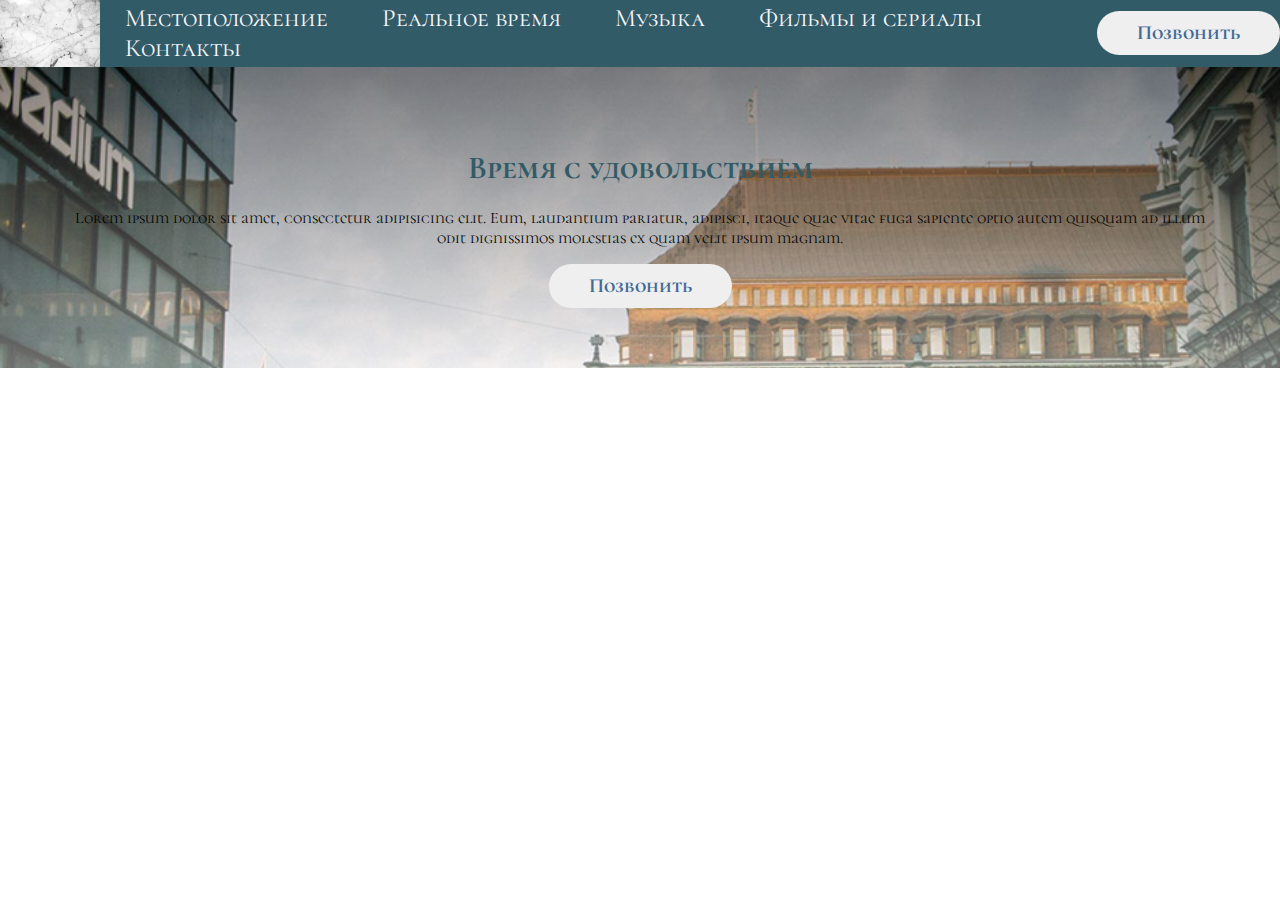
==== index.html @ aa3e8c09 "Add files via upload" ====
<!DOCTYPE html>
<html lang="ru">
<head>
    <meta charset="UTF-8">
    <meta http-equiv="X-UA-Compatible" content="IE=edge">
    <meta name="viewport" content="width=device-width, initial-scale=1.0">
    <title>24 градуса</title>
    <link rel="stylesheet" href="style.css">
    <link rel="preconnect" href="https://fonts.googleapis.com">
<link rel="preconnect" href="https://fonts.gstatic.com" crossorigin>
<link href="https://fonts.googleapis.com/css2?family=Cormorant+Unicase:wght@300;400;500;600;700&display=swap" rel="stylesheet">
</head>
<body>
    <header>
       <img src="d.jpg" alt="" width="100"> 
       <nav>
           <a href="https://www.google.com/maps/d/u/0/viewer?key=ABQIAAAAwl1TlkZ3cIp7yfBiDCtvBxTUywBZYwrThNtqQAvdi_pSt8nIqBSJki7Laz9kHgP1yTr0yhHLRzzbWA&ie=UTF8&hl=ru&t=h&msa=0&ll=56.18225400000002%2C26.66656500000002&spn=1.070052%2C2.340088&z=8&source=embed&mid=1zWw_YBg0ltl9Lh4yFWydFBDqtrM" target="_blank">Местоположение</a>
           <a href="https://time.is/ru/Minsk#" target="_blank">Реальное время</a>
           <a href="https://sber-zvuk.com/top100" target="_blank">Музыка</a>
           <a href="https://www.ivi.ru/movies" target="_blank">Фильмы и сериалы</a>
           <a href="#" target="_blank">Контакты</a>
           
       </nav>
       <button>Позвонить</button>
    </header>
    <main>
<div>
<h1>Время с удовольствием</h1>
<p>Lorem ipsum dolor sit amet, consectetur adipisicing elit. Eum, laudantium pariatur, adipisci, itaque quae vitae fuga sapiente optio autem quisquam ad illum odit dignissimos molestias ex quam velit ipsum magnam.</p>
<button>Позвонить</button>
</div>
    </main>
    <footer> 

    </footer>
</body>
</html>
---- style.css ----
header{
    background-color:rgb(49, 91, 102);
    display: flex;
    justify-content: space-around;
    align-items: center;
}

body{
    margin: 0;
    font-family: 'Cormorant Unicase', serif;
}
nav a{
    color: ghostwhite;
    font-size: 25px;
    margin: 25px;
    text-decoration: none;
}
button{
padding: 10px 40px;
border-radius: 25px;
color: rgb(65, 105, 156);
border: none;
font-size: 20px;
font-family: 'Cormorant Unicase', serif;
font-weight: bold;
cursor: pointer;
transition: .7s;
}
button:hover{
background-color:rgba(235, 235, 235, 0.788);
transform: scale(1.1);
}
div{
    text-align: center;
    padding: 60px;
    background-image: linear-gradient(to top, rgba(255, 255, 255, 0.411),rgba(0, 0, 0, 0.438)) , url(city.jpg);
    background-size: cover;
}
h1{
    color:rgb(49, 91, 102);
    font-family: 'Cormorant Unicase', serif;
    font-weight: bold;

}
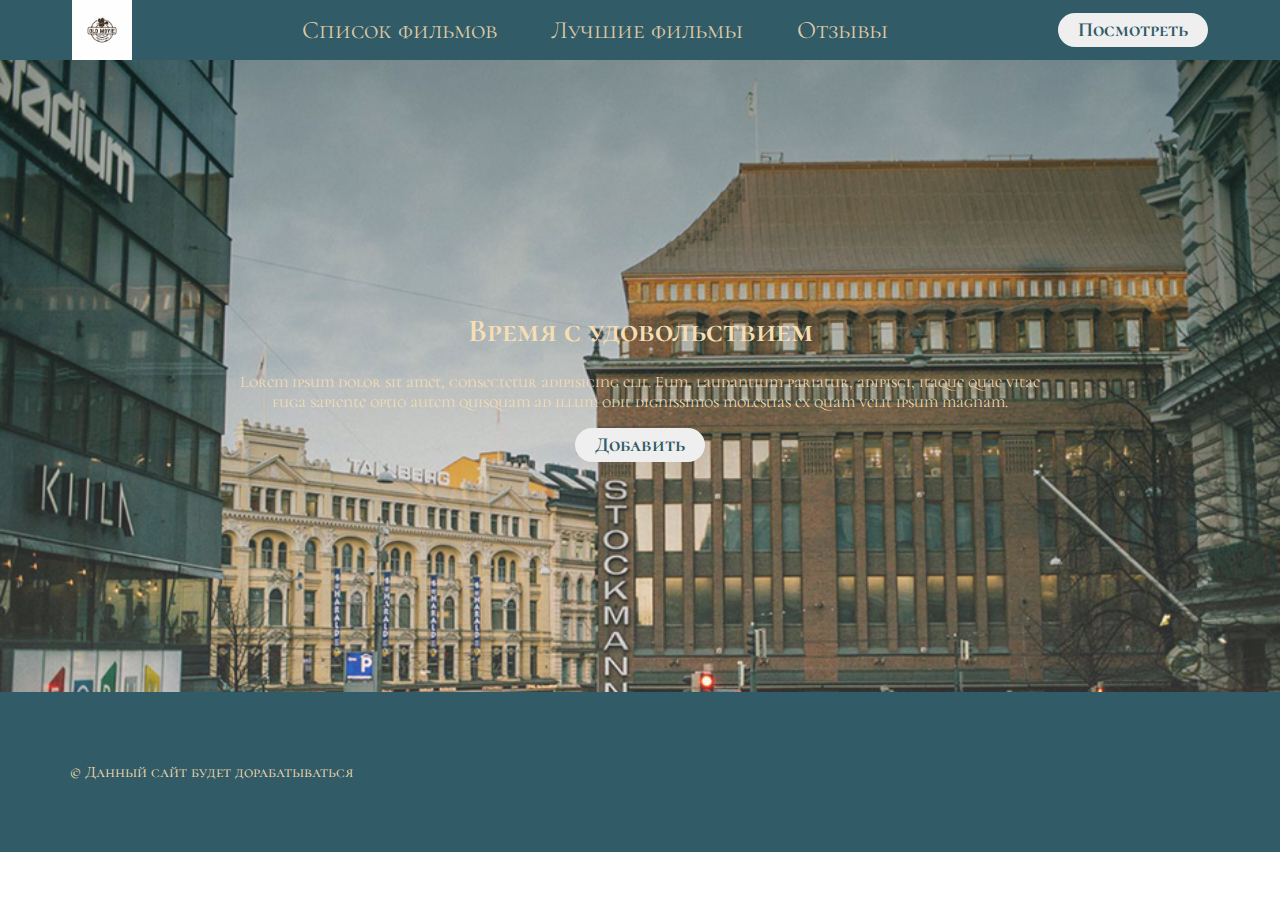
==== commit 8c8af0db: "Add files via upload" ====
--- a/index.html
+++ b/index.html
@@ -4,7 +4,7 @@
     <meta charset="UTF-8">
     <meta http-equiv="X-UA-Compatible" content="IE=edge">
     <meta name="viewport" content="width=device-width, initial-scale=1.0">
-    <title>24 градуса</title>
+    <title>фильмы и сериалы</title>
     <link rel="stylesheet" href="style.css">
     <link rel="preconnect" href="https://fonts.googleapis.com">
 <link rel="preconnect" href="https://fonts.gstatic.com" crossorigin>
@@ -12,25 +12,32 @@
 </head>
 <body>
     <header>
-       <img src="d.jpg" alt="" width="100"> 
+       <img src="g.jpg" alt="" width="60"> 
        <nav>
-           <a href="https://www.google.com/maps/d/u/0/viewer?key=ABQIAAAAwl1TlkZ3cIp7yfBiDCtvBxTUywBZYwrThNtqQAvdi_pSt8nIqBSJki7Laz9kHgP1yTr0yhHLRzzbWA&ie=UTF8&hl=ru&t=h&msa=0&ll=56.18225400000002%2C26.66656500000002&spn=1.070052%2C2.340088&z=8&source=embed&mid=1zWw_YBg0ltl9Lh4yFWydFBDqtrM" target="_blank">Местоположение</a>
-           <a href="https://time.is/ru/Minsk#" target="_blank">Реальное время</a>
-           <a href="https://sber-zvuk.com/top100" target="_blank">Музыка</a>
-           <a href="https://www.ivi.ru/movies" target="_blank">Фильмы и сериалы</a>
-           <a href="#" target="_blank">Контакты</a>
+    
+           <a href="#" target="_blank">Список фильмов</a>
+           <a href="index — 2.html" target="_blank">Лучшие фильмы</a>
+           <a href="#">Отзывы</a>
            
        </nav>
-       <button>Позвонить</button>
+       <button> <a href="https://www.ivi.ru/movies" target="_blank">Посмотреть</a>
+          </button>
+    
     </header>
     <main>
 <div>
 <h1>Время с удовольствием</h1>
 <p>Lorem ipsum dolor sit amet, consectetur adipisicing elit. Eum, laudantium pariatur, adipisci, itaque quae vitae fuga sapiente optio autem quisquam ad illum odit dignissimos molestias ex quam velit ipsum magnam.</p>
-<button>Позвонить</button>
+<button>
+    <a href="#">Добавить</a>
+  
+
+</button>
 </div>
     </main>
     <footer> 
+<p>&copy; Данный сайт будет дорабатываться</p>
+
 
     </footer>
 </body>
--- a/style.css
+++ b/style.css
@@ -10,13 +10,13 @@
     font-family: 'Cormorant Unicase', serif;
 }
 nav a{
-    color: ghostwhite;
+    color: rgba(245, 222, 179, 0.863);
     font-size: 25px;
     margin: 25px;
     text-decoration: none;
 }
 button{
-padding: 10px 40px;
+padding: 5px 20px;
 border-radius: 25px;
 color: rgb(65, 105, 156);
 border: none;
@@ -27,18 +27,58 @@
 transition: .7s;
 }
 button:hover{
-background-color:rgba(235, 235, 235, 0.788);
+background-color:rgba(245, 222, 179, 0.863);
 transform: scale(1.1);
 }
 div{
     text-align: center;
-    padding: 60px;
-    background-image: linear-gradient(to top, rgba(255, 255, 255, 0.411),rgba(0, 0, 0, 0.438)) , url(city.jpg);
+    padding: 230px;
+    background-image: linear-gradient(to top, rgba(255, 255, 255, 0.178),rgba(23, 54, 53, 0.459)) , url(city.jpg);
     background-size: cover;
 }
 h1{
-    color:rgb(49, 91, 102);
+    color:wheat;
     font-family: 'Cormorant Unicase', serif;
     font-weight: bold;
 
-}+}
+p{
+    color: wheat;
+}
+footer{
+    background-color:rgb(49, 91, 102);
+}
+footer p{
+    margin: 0;
+    padding: 70px;
+}
+button a{
+    text-decoration: none;
+    color:rgb(49, 91, 102) ;
+}
+@media(max-width: 500px){
+ header{
+        display: block;
+        text-align: center;
+padding: 10px 0;
+ }
+nav{
+    margin: 24px 0;
+}
+nav a{font-size: 16px;
+   display: center;
+   margin: 10px;
+}
+h1{
+    font-size: 29 px;
+
+}
+div{ padding: 90px 20px;}
+footer p{
+    margin: 0;
+
+    padding: 71px 20px}
+nav{ margin: 20px;
+}
+
+}
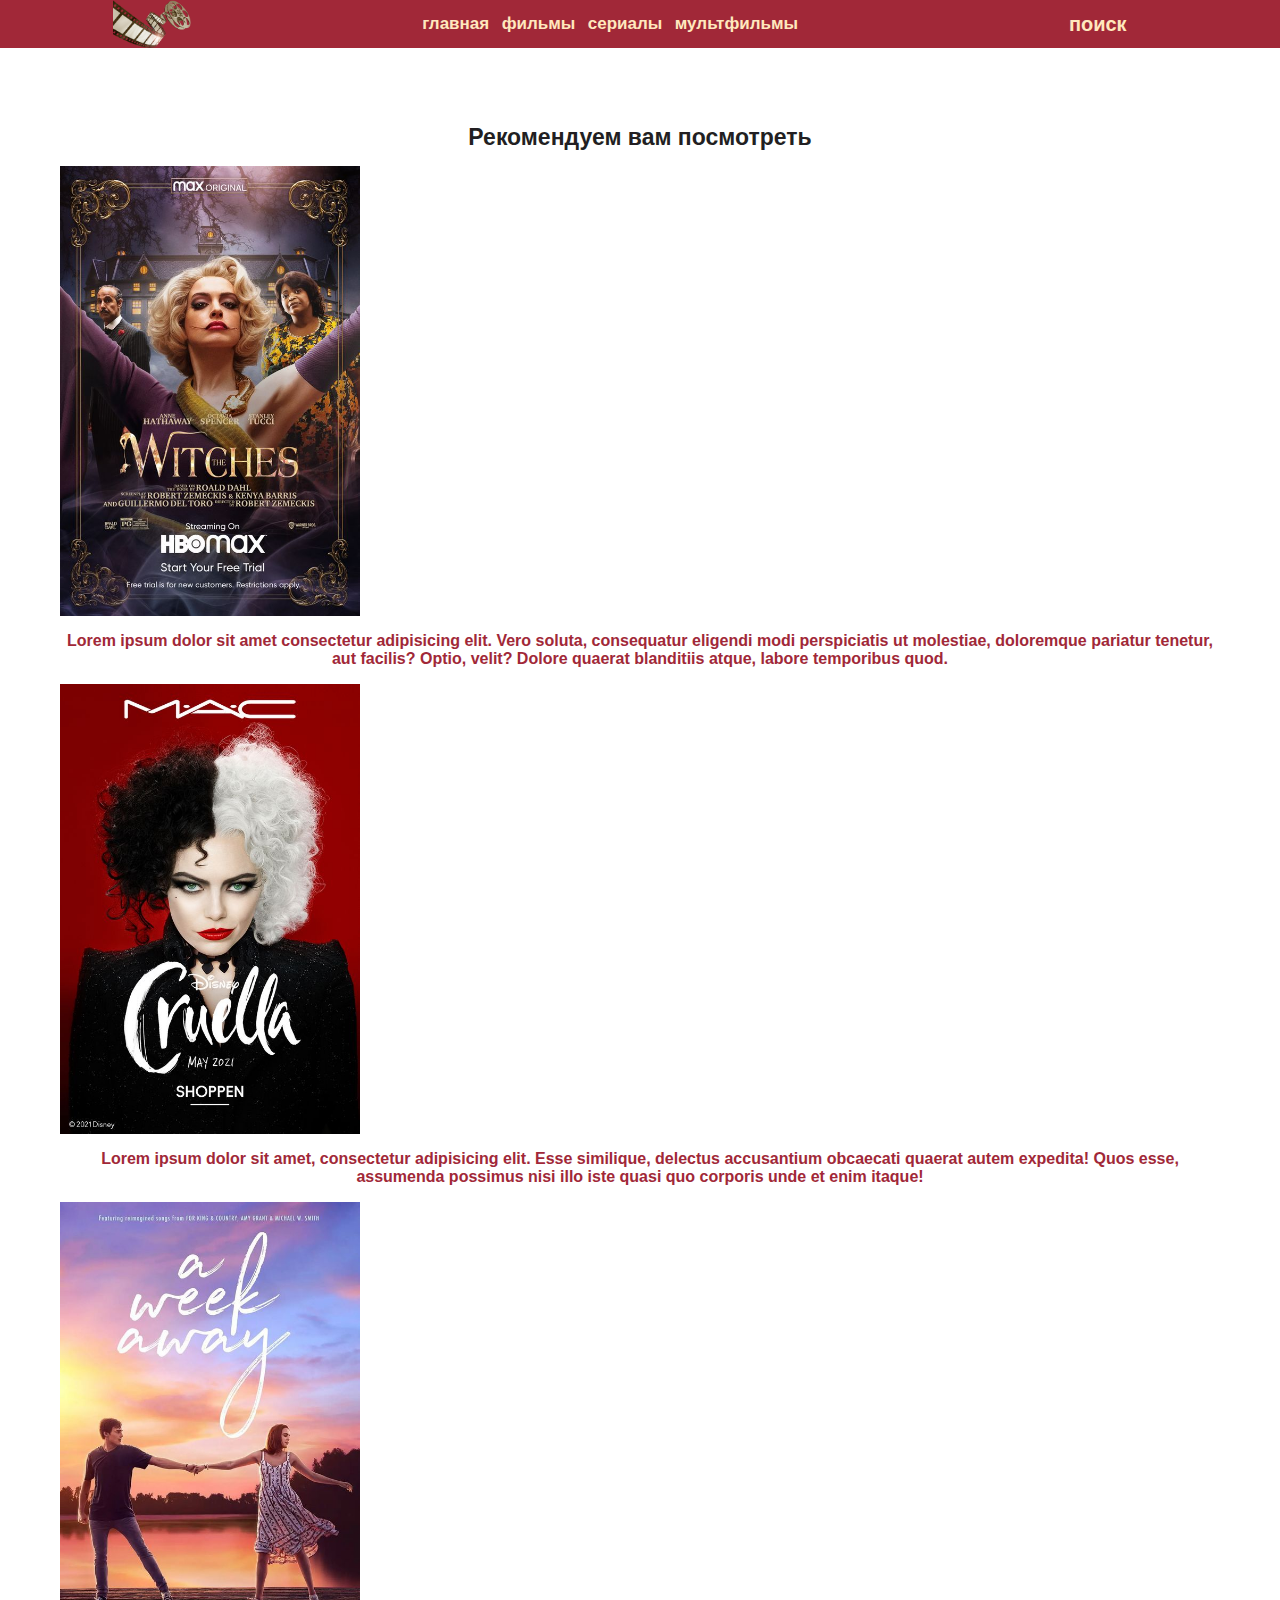
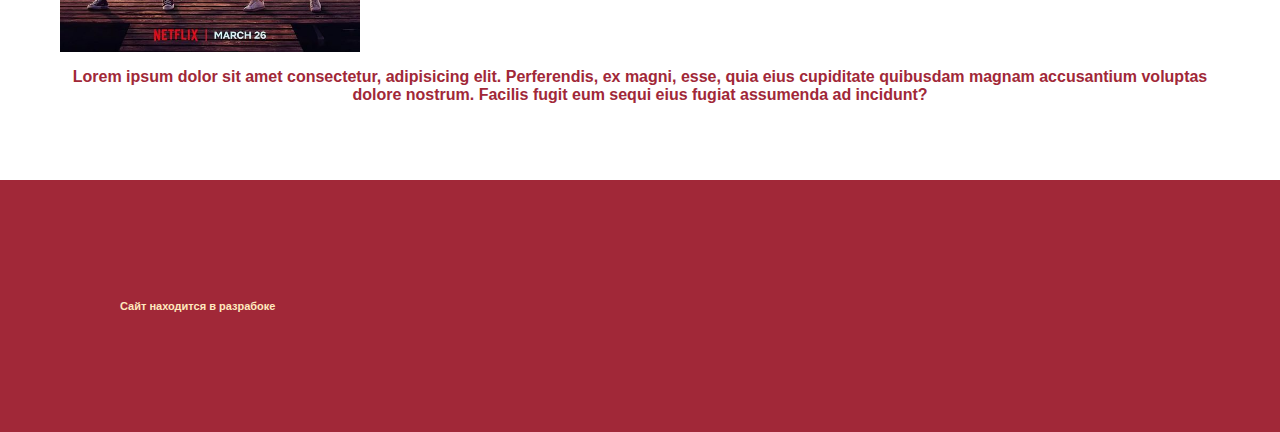
==== commit d4a2a9cc: "Add files via upload" ====
--- a/index.html
+++ b/index.html
@@ -1,44 +1,43 @@
 <!DOCTYPE html>
 <html lang="ru">
-<head>
-    <meta charset="UTF-8">
-    <meta http-equiv="X-UA-Compatible" content="IE=edge">
-    <meta name="viewport" content="width=device-width, initial-scale=1.0">
-    <title>фильмы и сериалы</title>
-    <link rel="stylesheet" href="style.css">
-    <link rel="preconnect" href="https://fonts.googleapis.com">
-<link rel="preconnect" href="https://fonts.gstatic.com" crossorigin>
-<link href="https://fonts.googleapis.com/css2?family=Cormorant+Unicase:wght@300;400;500;600;700&display=swap" rel="stylesheet">
-</head>
-<body>
-    <header>
-       <img src="g.jpg" alt="" width="60"> 
-       <nav>
-    
-           <a href="#" target="_blank">Список фильмов</a>
-           <a href="index — 2.html" target="_blank">Лучшие фильмы</a>
-           <a href="#">Отзывы</a>
-           
-       </nav>
-       <button> <a href="https://www.ivi.ru/movies" target="_blank">Посмотреть</a>
-          </button>
-    
-    </header>
-    <main>
-<div>
-<h1>Время с удовольствием</h1>
-<p>Lorem ipsum dolor sit amet, consectetur adipisicing elit. Eum, laudantium pariatur, adipisci, itaque quae vitae fuga sapiente optio autem quisquam ad illum odit dignissimos molestias ex quam velit ipsum magnam.</p>
-<button>
-    <a href="#">Добавить</a>
-  
+    <head>
+        <meta charset="UTF-8">
+         <meta http-equiv="X-UA-Compatible" content="IE=edge">
+            <meta name="viewport" content="width=device-width, initial-scale=1.0">
+            <link rel="stylesheet" href="style.css">
+            <link rel="preconnect" href="https://fonts.googleapis.com">
+        <link rel="preconnect" href="https://fonts.gstatic.com" crossorigin>
+        <link href="https://fonts.googleapis.com/css2?family=Cormorant+Unicase:wght@300;400;500;600;700&display=swap" rel="stylesheet">
+        <title>Фильмы онлайн</title>
+    </head>
+    <body>
+        <header>
+        <img src="ny.png" alt="" width="78"> 
+        <nav>
+           <a href="#">главная</a>
+           <a href="#" target="_blank">фильмы</a>
+           <a href="/" target="_blank">сериалы</a>
+           <a href="/" target="_blank">мультфильмы</a>
+        
+        </nav>
+        <button>поиск</button>
+        </header>
+            <main>
 
-</button>
-</div>
-    </main>
-    <footer> 
-<p>&copy; Данный сайт будет дорабатываться</p>
+                <div class="page">
+                <h1>Рекомендуем вам посмотреть</h1>
+                    <img src="we.jpg" alt="" width="300">
+                    <p>Lorem ipsum dolor sit amet consectetur adipisicing elit. Vero soluta, consequatur eligendi modi perspiciatis ut molestiae, doloremque pariatur tenetur, aut facilis? Optio, velit? Dolore quaerat blanditiis atque, labore temporibus quod.</p>
+                    <img src="cr.jpg" alt="" width="300">
+                    <p>Lorem ipsum dolor sit amet, consectetur adipisicing elit. Esse similique, delectus accusantium obcaecati quaerat autem expedita! Quos esse, assumenda possimus nisi illo iste quasi quo corporis unde et enim itaque!</p>
+                    <img src="fd.jpg" alt="" width="300">
+                    <p>Lorem ipsum dolor sit amet consectetur, adipisicing elit. Perferendis, ex magni, esse, quia eius cupiditate quibusdam magnam accusantium voluptas dolore nostrum. Facilis fugit eum sequi eius fugiat assumenda ad incidunt?</p>
+                
+                </div>
+        </main>
 
-
-    </footer>
-</body>
+         <footer> 
+                    <p>Сайт находится в разрабоке</p>
+        </footer>
+    </body>
 </html>--- a/style.css
+++ b/style.css
@@ -1,84 +1,84 @@
 header{
-    background-color:rgb(49, 91, 102);
+    background-color: rgb(161, 40, 56);
     display: flex;
     justify-content: space-around;
     align-items: center;
 }
 
 body{
+    background: url("../myproject-main/new.jpg");
     margin: 0;
-    font-family: 'Cormorant Unicase', serif;
+    font-family:Helvetica;
+    font-weight: bold;
+
 }
 nav a{
-    color: rgba(245, 222, 179, 0.863);
-    font-size: 25px;
-    margin: 25px;
+    color: rgb(255, 232, 190);
+    font-size: 17px;
+    font-family:Helvetica;
+    font-weight: bold;
+    margin: 4px;
     text-decoration: none;
 }
 button{
-padding: 5px 20px;
-border-radius: 25px;
-color: rgb(65, 105, 156);
+padding: 10px 40px;
+border-radius: 5px;
+color: rgb(255, 232, 190);
+background: none;
 border: none;
 font-size: 20px;
-font-family: 'Cormorant Unicase', serif;
+font-family: Helvetica;
 font-weight: bold;
 cursor: pointer;
 transition: .7s;
 }
 button:hover{
-background-color:rgba(245, 222, 179, 0.863);
+background-color:rgb(255, 191, 108);
 transform: scale(1.1);
+}
+.page{
+    overflow: hidden;
+    display: grid;
+    grid-template-rows: auto 1fr auto;
+    min-height: 100vh;
 }
 div{
     text-align: center;
-    padding: 230px;
-    background-image: linear-gradient(to top, rgba(255, 255, 255, 0.178),rgba(23, 54, 53, 0.459)) , url(city.jpg);
+    padding: 60px;
     background-size: cover;
+    
 }
 h1{
-    color:wheat;
-    font-family: 'Cormorant Unicase', serif;
-    font-weight: bold;
+    color:rgb(34, 31, 34);
+    font-size: 23px;
+}
+p{color:rgb(161, 40, 56)
 
 }
-p{
-    color: wheat;
-}
-footer{
-    background-color:rgb(49, 91, 102);
-}
+
+footer{background-color:rgb(161, 40, 56);}
 footer p{
+    color:rgb(255, 232, 190);
+    font-size: 11px;
     margin: 0;
-    padding: 70px;
-}
-button a{
-    text-decoration: none;
-    color:rgb(49, 91, 102) ;
+    padding: 120px;
 }
 @media(max-width: 500px){
- header{
+    header{
         display: block;
         text-align: center;
-padding: 10px 0;
- }
-nav{
-    margin: 24px 0;
-}
-nav a{font-size: 16px;
-   display: center;
-   margin: 10px;
-}
-h1{
-    font-size: 29 px;
-
-}
+        padding: 10px 0px;
+    }
+    nav{
+        margin: 24px 0px;
+    }
+    nav a{font-size: 16px;
+    display: center;
+margin: 10px;}
 div{ padding: 90px 20px;}
 footer p{
     margin: 0;
-
-    padding: 71px 20px}
-nav{ margin: 20px;
+    padding: 71px 20px;
 }
-
+nav{ margin:20px}
 }
